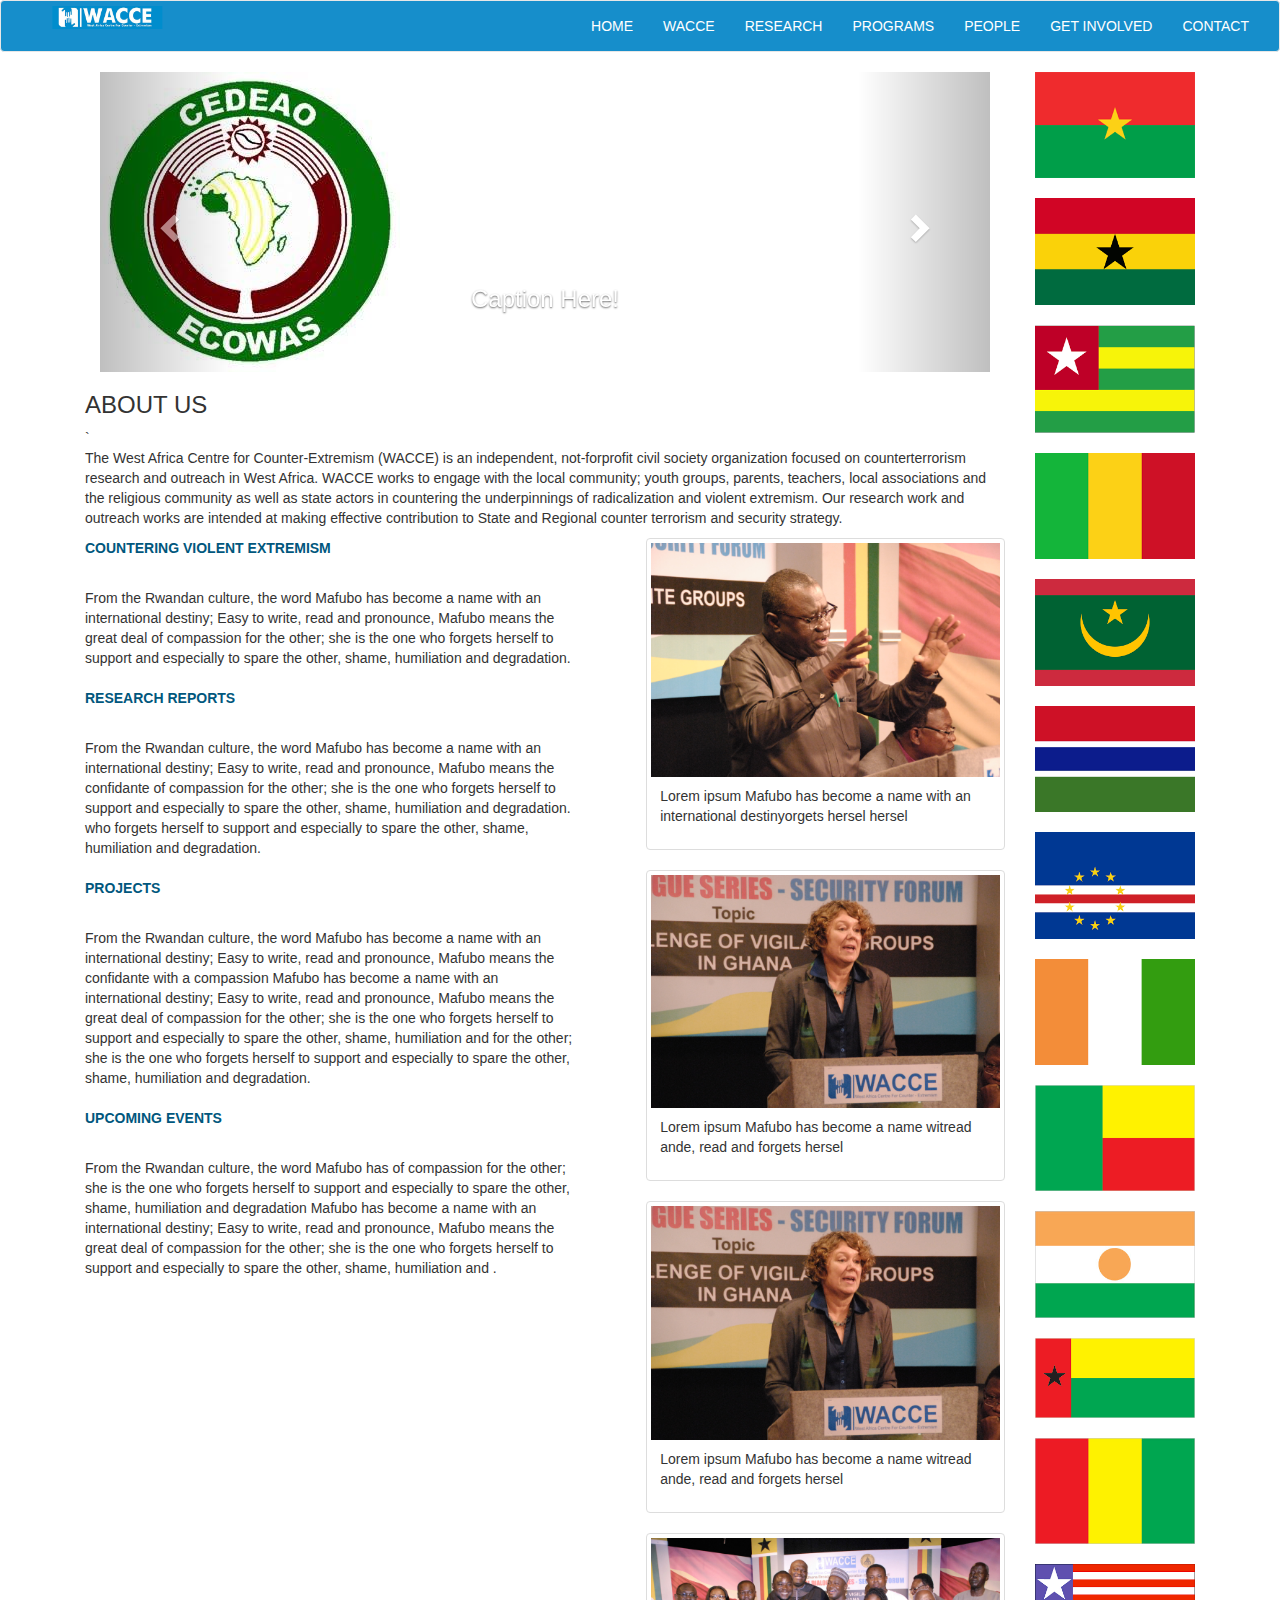
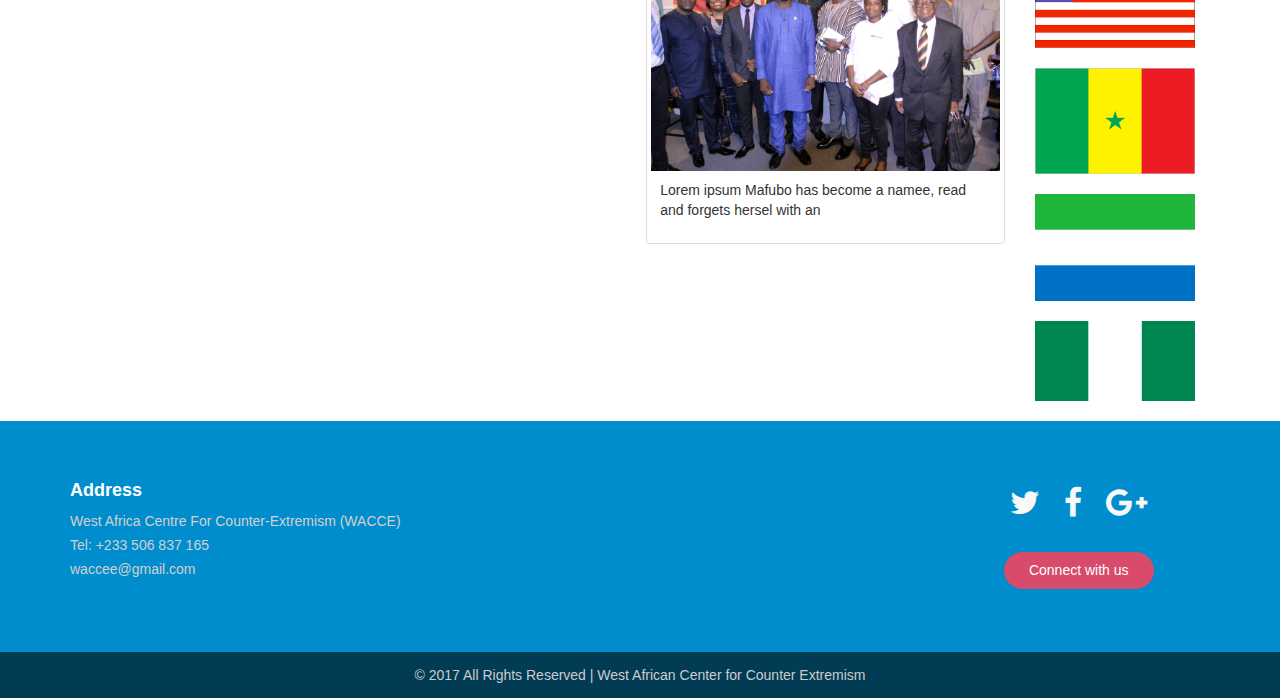
==== index.html @ 3d7aa935 "first commit" ====
<!DOCTYPE html>
<html lang="en">


<head>
    <title>HOME</title>

    <meta name="Author" content="WACCE">
    <meta name="Description" content="HOME">
    <meta name="keywords" content="HOME">
    <meta name="viewport" content="width=device-width ,initial-scale=1.0">

    <meta charset="utf-8">
    <meta http-equiv="X-UA-Compatible" content="IE=edge">
    <meta name="viewport" content="width=device-width, initial-scale=1">
    <meta name="keywords" content="footer, address, phone, icons" />



    <!--    <link rel="stylesheet" href="css/demo.css">-->

    <link rel="stylesheet" href="https://maxcdn.bootstrapcdn.com/font-awesome/4.2.0/css/font-awesome.min.css">
    <link href="https://maxcdn.bootstrapcdn.com/font-awesome/4.4.0/css/font-awesome.min.css" rel="stylesheet" />
    <link href="https://maxcdn.bootstrapcdn.com/bootstrap/3.3.5/css/bootstrap.min.css" rel="stylesheet" />



    <link rel="stylesheet" type="text/css" href="css/animate.css">
    <link rel="stylesheet" type="text/css" href="css/bootstrap.min.css">

    <link rel="stylesheet" type="text/css" href="css/wacce.css">

    <link href="font-awesome/css/font-awesome.css" rel="stylesheet">
    <link href="https://fonts.googleapis.com/css?family=Satisfy" rel="stylesheet">


</head>

<body>

    <header class="header_main">
        <div class="">
            <nav class="navbar navbar-default" role="navigation" style="
    background-color: #168ecb;
">


                <div class="navbar-header col-md-2">
                    <button type="button" class="navbar-toggle" data-toggle="collapse" data-target="#example-navbar-collapse">
                    <span class="sr-only">Toggle navigation</span>
                    <span class="icon-bar"></span>
                    <span class="icon-bar"></span>
                    <span class="icon-bar"></span>
                </button>
                    <!--Hides the logo when the resolution is that of a mobile phone-->

                    <a class="navbar-brand" href="index.html"><img src="images/logo1.png" class="img-responsive" style="margin-top: -10px;"></a>
                </div>

                <div class="collapse navbar-collapse pull-right" id="example-navbar-collapse">

                    <ul class="nav navbar-nav">



                        <li><a href="index.html">HOME </a>


                        </li>
                        <li class="dropdown">
                            <a href="wacce.html" class="dropdown-toggle" data-toggle="dropdown">
WACCE 
</a>
                            <ul class="dropdown-menu">

                                <li><a href="About Us.html">About Us</a></li>
                                <li class="divider"></li>
                                <li><a href="About Us.html">Board of Directors</a></li>
                                <li class="divider"></li>
                                <li><a href="About Us.html">Mission and Vision</a></li>
                                <li class="divider"></li>
                                <li><a href="About Us.html">Partners</a></li>
                            </ul>
                        </li>
                        <li class="dropdown">
                            <a href="Research.html" class="dropdown-toggle" data-toggle="dropdown">
RESEARCH 
</a>
                            <ul class="dropdown-menu">

                                <li><a href="Research.html">Research Framework</a></li>
                                <li class="divider"></li>
                                <li><a href="Research.html">Ongoing Research</a></li>
                                <li class="divider"></li>
                                <li><a href="Research.html">Research Reports</a></li>
                                <li class="divider"></li>
                                <li><a href="Research.html">Country Reports</a></li>
                            </ul>

                        </li>
                        <li class="dropdown">
                            <a href="Programs.html" class="dropdown-toggle" data-toggle="dropdown">
PROGRAMS 
</a>
                            <ul class="dropdown-menu">

                                <li><a href="Programs.html">PCVE</a></li>
                                <li class="divider"></li>
                                <li><a href="Programs.html">Training</a></li>
                                <li class="divider"></li>
                                <li><a href="Programs.html">Forums and Seminars</a></li>
                                <li class="divider"></li>
                                <li><a href="Programs.html">Civic Engagements</a></li>
                            </ul>
                        </li>
                        <li class="dropdown">
                            <a href="People.html" class="dropdown-toggle" data-toggle="dropdown">
PEOPLE
</a>
                            <ul class="dropdown-menu">

                                <li><a href="People.html">Staff and Fellows</a></li>
                                <li class="divider"></li>
                                <li><a href="People.html">Internships</a></li>
                                <li class="divider"></li>
                                <li><a href="People.html">Volunteers</a></li>
                                <li class="divider"></li>
                                <li><a href="People.html">Jobs</a></li>
                            </ul>
                        </li>
                        <li class="dropdown">
                            <a href="Get Involved.html" class="dropdown-toggle" data-toggle="dropdown">
GET INVOLVED
</a>
                            <ul class="dropdown-menu">

                                <li><a href="Get Involved.html">Volunteers</a></li>
                                <li class="divider"></li>
                                <li><a href="Get Involved.html">Support Us</a></li>
                                <li class="divider"></li>
                                <li><a href="Get Involved.html">WACCE Impact</a></li>
                                <li class="divider"></li>
                                <li><a href="Get Involved.html">Media and Gallery</a></li>
                            </ul>
                        </li>
                        <li>
                            <a href="Contact.html">CONTACT </a>

                        </li>

                    </ul>
                </div>
            </nav>
        </div>
    </header>


    <div class="row">
        <div class="container">
            <div class="col-md-2" style="float: right;">
                <div class="flags">
                    <a href=""><img src="images/bf.png" alt="" class="img-responsive" data-toggle="tooltip" data-placement="top" title="Burkina Faso"></a><br>

                    <a href=""><img src="images/gh.png" alt="" class="img-responsive" data-toggle="tooltip" data-placement="top" title="Ghana"></a><br>

                    <a href=""><img src="images/togo.png" alt="" class="img-responsive" data-toggle="tooltip" data-placement="top" title="Togo"></a><br>

                    <a href=""><img src="images/mali.png" alt="" class="img-responsive" data-toggle="tooltip" data-placement="top" title="Mali"></a><br>
                    <a href=""><img src="images/mauritania.png" alt="" class="img-responsive" data-toggle="tooltip" data-placement="top" title="Mauritania"></a><br>
                    <a href=""><img src="images/gambia.png" alt="" class="img-responsive" data-toggle="tooltip" data-placement="top" title="Gambia"></a><br>
                    <a href=""><img src="images/capeverde.png" alt="" class="img-responsive" data-toggle="tooltip" data-placement="top" title="Capeverde"></a><br>
                    <a href=""><img src="images/cote.png" alt="" class="img-responsive" data-toggle="tooltip" data-placement="top" title="Cote d'Ivoire"></a><br>
                    <a href=""><img src="images/benin.png" alt="" class="img-responsive" data-toggle="tooltip" data-placement="top" title="Benin"></a><br>
                    <a href=""><img src="images/niger.png" alt="" class="img-responsive" data-toggle="tooltip" data-placement="top" title="Niger"></a><br>
                    <a href=""><img src="images/guinbisau.png" alt="" class="img-responsive" data-toggle="tooltip" data-placement="top" title="Guinea Bissau"></a><br>
                    <a href=""><img src="images/guinea.png" alt="" class="img-responsive" data-toggle="tooltip" data-placement="top" title="Guinea"></a><br>
                    <a href=""><img src="images/liberia.png" alt="" class="img-responsive" data-toggle="tooltip" data-placement="top" title="Liberia"></a><br>
                    <a href=""><img src="images/senegal.png" alt="" class="img-responsive" data-toggle="tooltip" data-placement="top" title="Senegal"></a><br>
                    <a href=""><img src="images/sierra.png" alt="" class="img-responsive" data-toggle="tooltip" data-placement="top" title="Sierra Leone"></a><br>
                    <a href=""><img src="images/nigeria.png" alt="" class="img-responsive" data-toggle="tooltip" data-placement="top" title="Nigeria"></a><br>



                </div>
            </div>
            <div class="col-md-10">


                <!--SLIDER/CAROUSEL FOR GALLERY-->

                <div class="container-fluid">


                    <div id="carousel-example-generic" class="carousel slide" data-ride="carousel">
                        <!-- Indicators -->
                        <ol class="carousel-indicators">
                            <li data-target="#carousel-example-generic" data-slide-to="0" class="active"></li>
                            <li data-target="#carousel-example-generic" data-slide-to="1"></li>
                            <li data-target="#carousel-example-generic" data-slide-to="2"></li>
                        </ol>

                        <!-- Wrapper for slides -->
                        <div class="carousel-inner" role="listbox">
                            <div class="item active">
                                <img src="images/ECOWAS.jpg" alt="...">
                                <div class="carousel-caption">
                                    <h3>Caption Here!</h3>
                                </div>
                            </div>

                            <div class="item">
                                <img src="images/ECOWAS.jpg" alt="...">
                                <div class="carousel-caption">
                                    <h3>Caption Here!</h3>
                                </div>
                            </div>
                            <div class="item">
                                <img src="images/ECOWAS.jpg" alt="...">
                                <div class="carousel-caption">
                                    <h3>Caption Here!</h3>
                                </div>
                            </div>



                        </div>

                        <!-- Controls -->
                        <a class="left carousel-control" href="#carousel-example-generic" role="button" data-slide="prev">
                            <span class="glyphicon glyphicon-chevron-left" aria-hidden="true"></span>
                            <span class="sr-only">Previous</span>
                        </a>
                        <a class="right carousel-control" href="#carousel-example-generic" role="button" data-slide="next">
                            <span class="glyphicon glyphicon-chevron-right" aria-hidden="true"></span>
                            <span class="sr-only">Next</span>
                        </a>
                    </div>

                </div>

                <h3 class="H3">ABOUT US </h3>`
                <P>The West Africa Centre for Counter-Extremism (WACCE) is an independent, not-forprofit civil society organization focused on counterterrorism research and outreach in West Africa. WACCE works to engage with the local community; youth groups, parents, teachers, local associations and the religious community as well as state actors in countering the underpinnings of radicalization and violent extremism. Our research work and outreach works are intended at making effective contribution to State and Regional counter terrorism and security strategy.

                </P>
                <div class="col-md-5" style="width: 39%; float: right;">
                    <div class="row">
                        <div class="">
                            <div class="thumbnail">
                                <a href="images/_DSC0136.JPG">
                                    <img src="images/_DSC0136.JPG" alt="Lights" style="width:100%">
                                    <div class="caption">
                                        <p>Lorem ipsum Mafubo has become a name with an international destinyorgets hersel hersel </p>
                                    </div>
                                </a>
                            </div>
                        </div>
                        <div class="">
                            <div class="thumbnail">
                                <a href="images/_DSC0156.JPG">
                                    <img src="images/_DSC0156.JPG" alt="Nature" style="width:100%">
                                    <div class="caption">
                                        <p>Lorem ipsum Mafubo has become a name witread ande, read and forgets hersel </p>
                                    </div>
                                </a>
                            </div>
                        </div>
                        <div class="">
                            <div class="thumbnail">
                                <a href="images/_DSC0156.JPG">
                                    <img src="images/_DSC0156.JPG" alt="Nature" style="width:100%">
                                    <div class="caption">
                                        <p>Lorem ipsum Mafubo has become a name witread ande, read and forgets hersel </p>
                                    </div>
                                </a>
                            </div>
                        </div>

                        <div class="">
                            <div class="thumbnail">
                                <a href="images/_DSC0230.JPG">
                                    <img src="images/_DSC0230.JPG" alt="Fjords" style="width:100%">
                                    <div class="caption">
                                        <p>Lorem ipsum Mafubo has become a namee, read and forgets hersel with an </p>
                                    </div>
                                </a>
                            </div>
                        </div>
                    </div>
                </div>
                <div class="col-md-5" style="float: left;width: 55%; padding-left: 0px;">
                   <div class="column3">
                        <p id="HEADINGS" style="color: #01577d;font-weight: 700;">COUNTERING VIOLENT EXTREMISM</p><br>From the Rwandan culture, the word Mafubo has become a name with an international destiny; Easy to write, read and pronounce, Mafubo means the great deal of compassion for the other; she is the one who forgets herself to support and especially to spare the other, shame, humiliation and degradation.
                        <br><br>
                    </div>
                    <div class="column3">
                        <p id="HEADINGS" style="color: #01577d;font-weight: 700;">RESEARCH REPORTS </p><br>From the Rwandan culture, the word Mafubo has become a name with an international destiny; Easy to write, read and pronounce, Mafubo means the confidante of compassion for the other; she is the one who forgets herself to support and especially to spare the other, shame, humiliation and degradation. who forgets herself to support and especially to spare the other, shame, humiliation and degradation.<br><br>
                    </div>
                    <div class="column3">
                        <p id="HEADINGS" style="color: #01577d;font-weight: 700;">PROJECTS </p><br>From the Rwandan culture, the word Mafubo has become a name with an international destiny; Easy to write, read and pronounce, Mafubo means the confidante with a compassion Mafubo has become a name with an international destiny; Easy to write, read and pronounce, Mafubo means the great deal of compassion for the other; she is the one who forgets herself to support and especially to spare the other, shame, humiliation and for the other; she is the one who forgets herself to support and especially to spare the other, shame, humiliation and degradation.<br><br>
                    </div>
                    <div class="column3">
                        <p id="HEADINGS" style="color: #01577d;font-weight: 700;">UPCOMING EVENTS </p><br>From the Rwandan culture, the word Mafubo has of compassion for the other; she is the one who forgets herself to support and especially to spare the other, shame, humiliation and degradation Mafubo has become a name with an international destiny; Easy to write, read and pronounce, Mafubo means the great deal of compassion for the other; she is the one who forgets herself to support and especially to spare the other, shame, humiliation and .<br><br>
                    </div>
                </div>

            </div>
        </div>


    </div>







    <footer class="container-fluid">

    </footer>

<footer id="myFooter">
        <div class="container">
            <div class="row">
                
                <div class="col-sm-2" style="width: 50%;">
                    <h5>Address</h5>
                    <ul>
                        <li><a href="#">West Africa Centre For Counter-Extremism (WACCE)</a></li>
                        <li><a href="#">Tel: +233 506 837 165</a></li>
                        <li><a href="#">waccee@gmail.com</a></li>
                    </ul>
                </div>
               
                <div class="col-sm-3" style="float: right;">
                    <div class="social-networks">
                        <a href="#" class="twitter"><i class="fa fa-twitter"></i></a>
                        <a href="#" class="facebook"><i class="fa fa-facebook"></i></a>
                        <a href="#" class="google"><i class="fa fa-google-plus"></i></a>
                    </div>
                    <button type="button" class="btn btn-default">Connect with us</button>
                </div>
            </div>
        </div>
        <div class="footer-copyright">
            <p>© 2017 All Rights Reserved | West African Center for Counter Extremism </p>
        </div>
    </footer>





</body>


<script src="js/jquery-1.11.3.min.js "></script>
<script src="js/bootstrap.min.js "></script>
<script src="js/main.js"></script>

</html>
---- css/demo.css ----
@import url('http://fonts.googleapis.com/css?family=Open+Sans:400,700');

*{
	padding:0;
	margin:0;
}

html{
	background-color: #eaf0f2;
}

body{
	font:14px/1.5 Arial, Helvetica, sans-serif;
}

header{
	text-align: center;
	padding-top: 100px;
	margin-bottom:200px;
}

header h1{
	font: normal 32px/1.5 'Open Sans', sans-serif;
	color: #3F71AE;
	padding-bottom: 16px;
}

header h2{
	color: #F05283;
}

header h2 a{
	color:inherit;
	text-decoration: none;
	display: inline-block;
	border: 1px solid #F05283;
	padding: 10px 15px;
	border-radius: 3px;
	font: bold 14px/1 'Open Sans', sans-serif;
	text-transform: uppercase;
}

header h2 a:hover{
	background-color:#F05283;
	transition:0.2s;
	color:#fff;
}

header ul {
	max-width: 600px;
	margin: 60px auto 0;
}

header ul a{
	text-decoration: none;
	color: #FFF;
	text-align: left;
	background-color: #B9C1CA;
	padding: 10px 16px;
	border-radius: 2px;
	opacity: 0.8;
	font-size: 16px;
	display: inline-block;
	margin: 4px;
	line-height: 1;
	outline: none;

	transition: 0.2s ease;
}

header ul li a.active{
	background-color: #66B650;
	pointer-events: none;
}

header ul li a:hover {
	opacity: 1;
}

header ul{
	list-style: none;
	padding: 0;
}

header ul li{
	display: inline-block;
}


/* In our demo, the footers are fixed to the bottom of the page */

footer{

	bottom: 0;
}

@media (max-height:800px){
	footer { position: static; }
	header { padding-top:40px; }
}
---- css/wacce.css ----
@import url("bootstrap.min.css");
.nav-bar-brand>img {
    width: auto;
    hyphens: auto;
}

@media only screen and (min-device-width:320px) and ((max-device-width: 1197px) .navbar-brand>img {
    width: 80px;
    height: auto;
}

.pull-right {
    float: left!important;
    display: block;
    width: 100%;
}

.navbar-default .navbar-toggle {
    margin: 20px 0;
    border: 0;
    border-radius: 0;
    margin-bottom: 0;
    color: #FFFFFF;
}

.navbar-default {
    background-color: #fff;
    border-radius: 0px;
    border: 0;
    border-color: transparent;
}

.navbar-default .navbar-nav>.active>a {
    background-color: transparent;
    border: 2px solid;
}

.navbar-nav {
    padding: 40px 0px;
    text-align: center;
    float: none;
}

.navbar-default .navbar-nav>li>a {
    text-align: center;
    float: none;
}

.navbar-default .navbar-nav>li>a {
    font-weight: 1000px;
}

.flags {
    margin-bottom: 40px;
    padding-bottom: 50px;
}

.flags a {
    display: block;
}

#HEADINGS {
    width: 100%;
    background-color: skyblue;
    height: 60px;
    font-size: 40px;
    padding: 13px;
    margin: 0px;
}
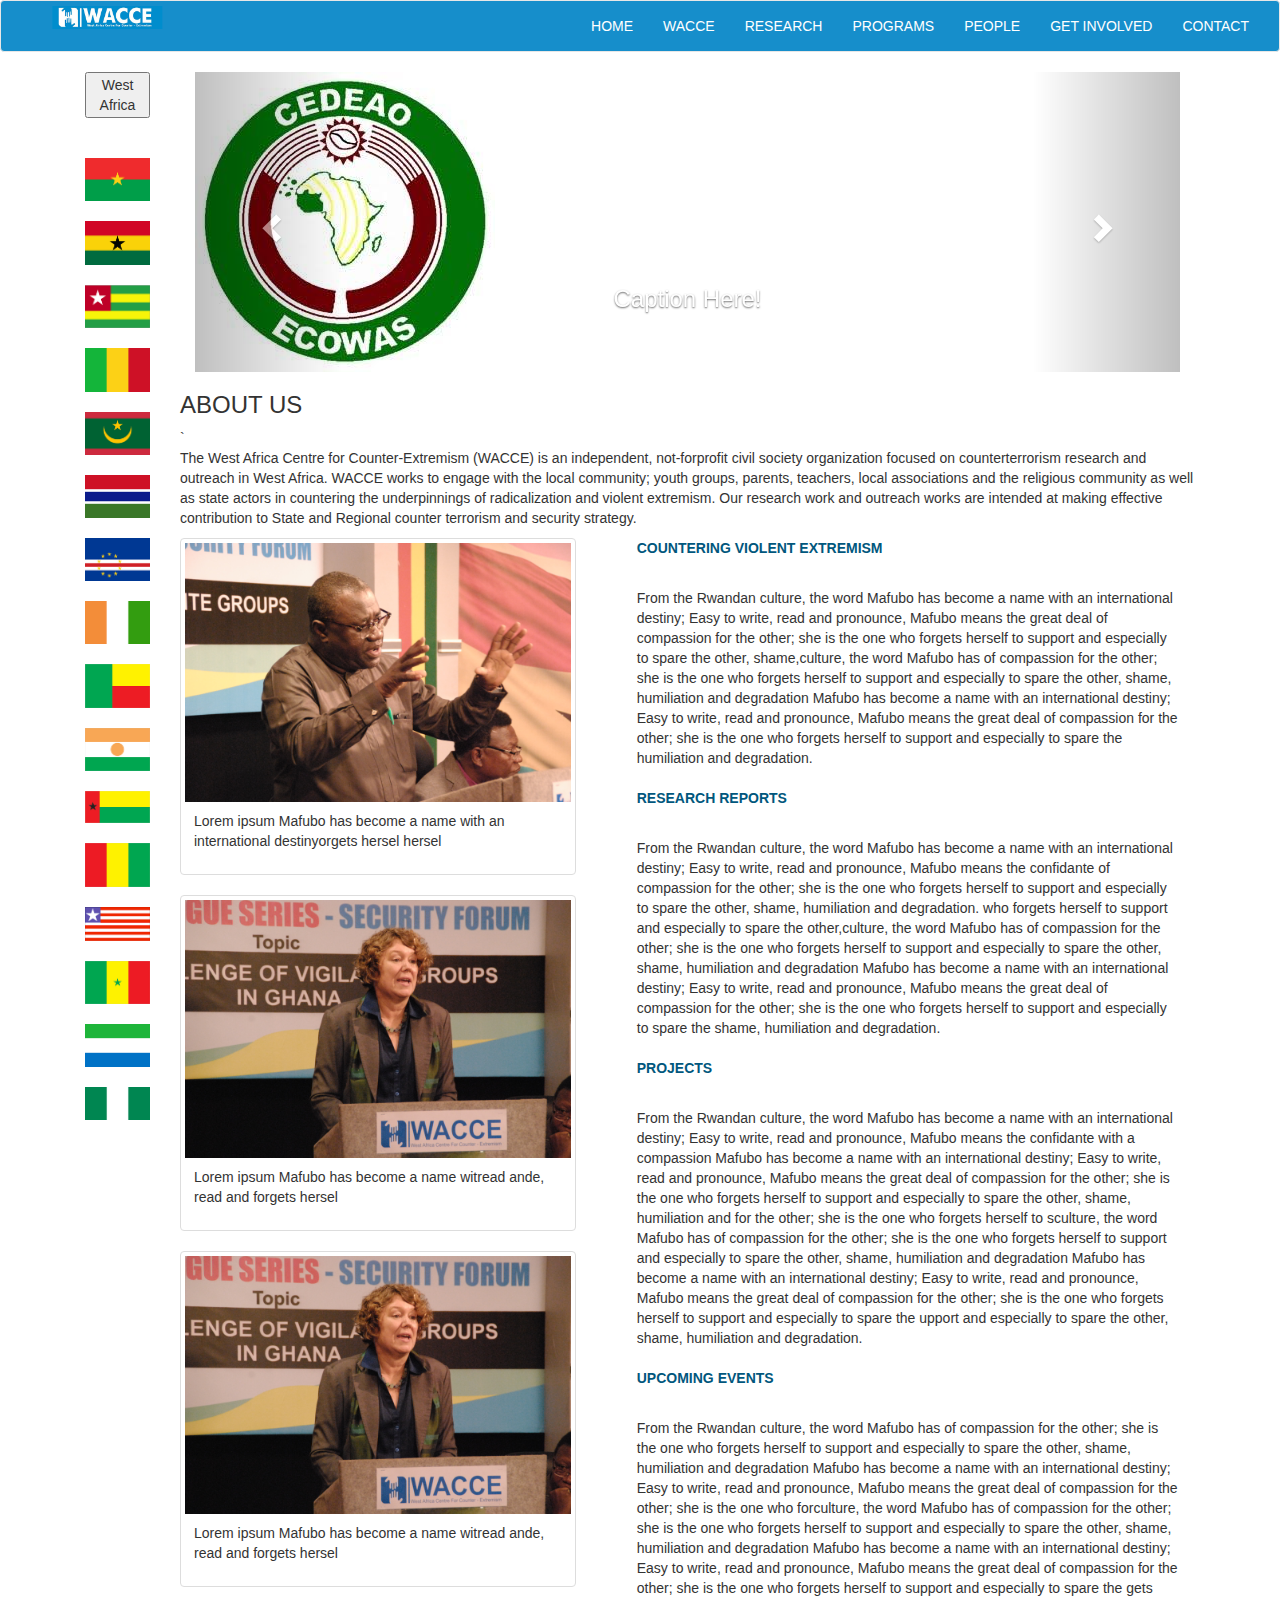
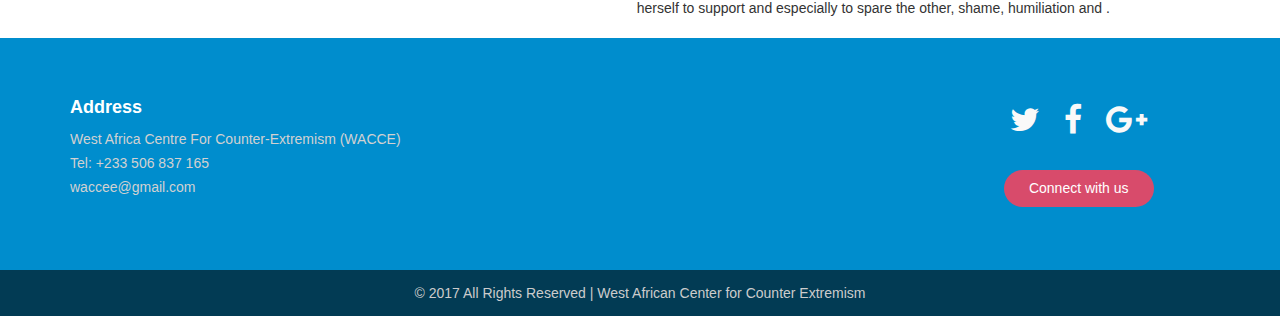
==== commit bde66036: "changed-position" ====
--- a/index.html
+++ b/index.html
@@ -157,33 +157,39 @@
 
     <div class="row">
         <div class="container">
-            <div class="col-md-2" style="float: right;">
+            <div class="col-md-1" style="float: left;">
                 <div class="flags">
-                    <a href=""><img src="images/bf.png" alt="" class="img-responsive" data-toggle="tooltip" data-placement="top" title="Burkina Faso"></a><br>
-
-                    <a href=""><img src="images/gh.png" alt="" class="img-responsive" data-toggle="tooltip" data-placement="top" title="Ghana"></a><br>
-
-                    <a href=""><img src="images/togo.png" alt="" class="img-responsive" data-toggle="tooltip" data-placement="top" title="Togo"></a><br>
-
-                    <a href=""><img src="images/mali.png" alt="" class="img-responsive" data-toggle="tooltip" data-placement="top" title="Mali"></a><br>
-                    <a href=""><img src="images/mauritania.png" alt="" class="img-responsive" data-toggle="tooltip" data-placement="top" title="Mauritania"></a><br>
-                    <a href=""><img src="images/gambia.png" alt="" class="img-responsive" data-toggle="tooltip" data-placement="top" title="Gambia"></a><br>
-                    <a href=""><img src="images/capeverde.png" alt="" class="img-responsive" data-toggle="tooltip" data-placement="top" title="Capeverde"></a><br>
-                    <a href=""><img src="images/cote.png" alt="" class="img-responsive" data-toggle="tooltip" data-placement="top" title="Cote d'Ivoire"></a><br>
-                    <a href=""><img src="images/benin.png" alt="" class="img-responsive" data-toggle="tooltip" data-placement="top" title="Benin"></a><br>
-                    <a href=""><img src="images/niger.png" alt="" class="img-responsive" data-toggle="tooltip" data-placement="top" title="Niger"></a><br>
-                    <a href=""><img src="images/guinbisau.png" alt="" class="img-responsive" data-toggle="tooltip" data-placement="top" title="Guinea Bissau"></a><br>
-                    <a href=""><img src="images/guinea.png" alt="" class="img-responsive" data-toggle="tooltip" data-placement="top" title="Guinea"></a><br>
-                    <a href=""><img src="images/liberia.png" alt="" class="img-responsive" data-toggle="tooltip" data-placement="top" title="Liberia"></a><br>
-                    <a href=""><img src="images/senegal.png" alt="" class="img-responsive" data-toggle="tooltip" data-placement="top" title="Senegal"></a><br>
-                    <a href=""><img src="images/sierra.png" alt="" class="img-responsive" data-toggle="tooltip" data-placement="top" title="Sierra Leone"></a><br>
-                    <a href=""><img src="images/nigeria.png" alt="" class="img-responsive" data-toggle="tooltip" data-placement="top" title="Nigeria"></a><br>
+                    <div class="West-tab">
+                        <button>West Africa</button>
+                         <a href="flags.html" class="button">West Africa</a>
+
+
+                    </div>
+                    <a href="flags.html"><img src="images/bf.png" alt="" class="img-responsive" data-toggle="tooltip" data-placement="top" title="Burkina Faso"></a><br>
+
+                    <a href="flags.html"><img src="images/gh.png" alt="" class="img-responsive" data-toggle="tooltip" data-placement="top" title="Ghana"></a><br>
+
+                    <a href="flags.html"><img src="images/togo.png" alt="" class="img-responsive" data-toggle="tooltip" data-placement="top" title="Togo"></a><br>
+
+                    <a href="flags.html"><img src="images/mali.png" alt="" class="img-responsive" data-toggle="tooltip" data-placement="top" title="Mali"></a><br>
+                    <a href="flags.html"><img src="images/mauritania.png" alt="" class="img-responsive" data-toggle="tooltip" data-placement="top" title="Mauritania"></a><br>
+                    <a href="flags.html"><img src="images/gambia.png" alt="" class="img-responsive" data-toggle="tooltip" data-placement="top" title="Gambia"></a><br>
+                    <a href="flags.html"><img src="images/capeverde.png" alt="" class="img-responsive" data-toggle="tooltip" data-placement="top" title="Capeverde"></a><br>
+                    <a href="flags.html"><img src="images/cote.png" alt="" class="img-responsive" data-toggle="tooltip" data-placement="top" title="Cote d'Ivoire"></a><br>
+                    <a href="flags.html"><img src="images/benin.png" alt="" class="img-responsive" data-toggle="tooltip" data-placement="top" title="Benin"></a><br>
+                    <a href="flags.html"><img src="images/niger.png" alt="" class="img-responsive" data-toggle="tooltip" data-placement="top" title="Niger"></a><br>
+                    <a href="flags.html"><img src="images/guinbisau.png" alt="" class="img-responsive" data-toggle="tooltip" data-placement="top" title="Guinea Bissau"></a><br>
+                    <a href="flags.html"><img src="images/guinea.png" alt="" class="img-responsive" data-toggle="tooltip" data-placement="top" title="Guinea"></a><br>
+                    <a href="flags.html"><img src="images/liberia.png" alt="" class="img-responsive" data-toggle="tooltip" data-placement="top" title="Liberia"></a><br>
+                    <a href="flags.html"><img src="images/senegal.png" alt="" class="img-responsive" data-toggle="tooltip" data-placement="top" title="Senegal"></a><br>
+                    <a href="flags.html"><img src="images/sierra.png" alt="" class="img-responsive" data-toggle="tooltip" data-placement="top" title="Sierra Leone"></a><br>
+                    <a href="flags.html"><img src="images/nigeria.png" alt="" class="img-responsive" data-toggle="tooltip" data-placement="top" title="Nigeria"></a><br>
 
 
 
                 </div>
             </div>
-            <div class="col-md-10">
+            <div class="col-md-11">
 
 
                 <!--SLIDER/CAROUSEL FOR GALLERY-->
@@ -242,7 +248,7 @@
                 <P>The West Africa Centre for Counter-Extremism (WACCE) is an independent, not-forprofit civil society organization focused on counterterrorism research and outreach in West Africa. WACCE works to engage with the local community; youth groups, parents, teachers, local associations and the religious community as well as state actors in countering the underpinnings of radicalization and violent extremism. Our research work and outreach works are intended at making effective contribution to State and Regional counter terrorism and security strategy.
 
                 </P>
-                <div class="col-md-5" style="width: 39%; float: right;">
+                <div class="col-md-5" style="width: 39%; float: left;">
                     <div class="row">
                         <div class="">
                             <div class="thumbnail">
@@ -275,7 +281,7 @@
                             </div>
                         </div>
 
-                        <div class="">
+                       <!--  <div class="">
                             <div class="thumbnail">
                                 <a href="images/_DSC0230.JPG">
                                     <img src="images/_DSC0230.JPG" alt="Fjords" style="width:100%">
@@ -284,22 +290,22 @@
                                     </div>
                                 </a>
                             </div>
-                        </div>
-                    </div>
-                </div>
-                <div class="col-md-5" style="float: left;width: 55%; padding-left: 0px;">
+                        </div> -->
+                    </div>
+                </div>
+                <div class="col-md-5" style="float: right;width: 55%; padding-left: 0px;">
                    <div class="column3">
-                        <p id="HEADINGS" style="color: #01577d;font-weight: 700;">COUNTERING VIOLENT EXTREMISM</p><br>From the Rwandan culture, the word Mafubo has become a name with an international destiny; Easy to write, read and pronounce, Mafubo means the great deal of compassion for the other; she is the one who forgets herself to support and especially to spare the other, shame, humiliation and degradation.
+                        <p id="HEADINGS" style="color: #01577d;font-weight: 700;">COUNTERING VIOLENT EXTREMISM</p><br>From the Rwandan culture, the word Mafubo has become a name with an international destiny; Easy to write, read and pronounce, Mafubo means the great deal of compassion for the other; she is the one who forgets herself to support and especially to spare the other, shame,culture, the word Mafubo has of compassion for the other; she is the one who forgets herself to support and especially to spare the other, shame, humiliation and degradation Mafubo has become a name with an international destiny; Easy to write, read and pronounce, Mafubo means the great deal of compassion for the other; she is the one who forgets herself to support and especially to spare the  humiliation and degradation.
                         <br><br>
                     </div>
                     <div class="column3">
-                        <p id="HEADINGS" style="color: #01577d;font-weight: 700;">RESEARCH REPORTS </p><br>From the Rwandan culture, the word Mafubo has become a name with an international destiny; Easy to write, read and pronounce, Mafubo means the confidante of compassion for the other; she is the one who forgets herself to support and especially to spare the other, shame, humiliation and degradation. who forgets herself to support and especially to spare the other, shame, humiliation and degradation.<br><br>
+                        <p id="HEADINGS" style="color: #01577d;font-weight: 700;">RESEARCH REPORTS </p><br>From the Rwandan culture, the word Mafubo has become a name with an international destiny; Easy to write, read and pronounce, Mafubo means the confidante of compassion for the other; she is the one who forgets herself to support and especially to spare the other, shame, humiliation and degradation. who forgets herself to support and especially to spare the other,culture, the word Mafubo has of compassion for the other; she is the one who forgets herself to support and especially to spare the other, shame, humiliation and degradation Mafubo has become a name with an international destiny; Easy to write, read and pronounce, Mafubo means the great deal of compassion for the other; she is the one who forgets herself to support and especially to spare the  shame, humiliation and degradation.<br><br>
                     </div>
                     <div class="column3">
-                        <p id="HEADINGS" style="color: #01577d;font-weight: 700;">PROJECTS </p><br>From the Rwandan culture, the word Mafubo has become a name with an international destiny; Easy to write, read and pronounce, Mafubo means the confidante with a compassion Mafubo has become a name with an international destiny; Easy to write, read and pronounce, Mafubo means the great deal of compassion for the other; she is the one who forgets herself to support and especially to spare the other, shame, humiliation and for the other; she is the one who forgets herself to support and especially to spare the other, shame, humiliation and degradation.<br><br>
+                        <p id="HEADINGS" style="color: #01577d;font-weight: 700;">PROJECTS </p><br>From the Rwandan culture, the word Mafubo has become a name with an international destiny; Easy to write, read and pronounce, Mafubo means the confidante with a compassion Mafubo has become a name with an international destiny; Easy to write, read and pronounce, Mafubo means the great deal of compassion for the other; she is the one who forgets herself to support and especially to spare the other, shame, humiliation and for the other; she is the one who forgets herself to sculture, the word Mafubo has of compassion for the other; she is the one who forgets herself to support and especially to spare the other, shame, humiliation and degradation Mafubo has become a name with an international destiny; Easy to write, read and pronounce, Mafubo means the great deal of compassion for the other; she is the one who forgets herself to support and especially to spare the upport and especially to spare the other, shame, humiliation and degradation.<br><br>
                     </div>
                     <div class="column3">
-                        <p id="HEADINGS" style="color: #01577d;font-weight: 700;">UPCOMING EVENTS </p><br>From the Rwandan culture, the word Mafubo has of compassion for the other; she is the one who forgets herself to support and especially to spare the other, shame, humiliation and degradation Mafubo has become a name with an international destiny; Easy to write, read and pronounce, Mafubo means the great deal of compassion for the other; she is the one who forgets herself to support and especially to spare the other, shame, humiliation and .<br><br>
+                        <p id="HEADINGS" style="color: #01577d;font-weight: 700;">UPCOMING EVENTS </p><br>From the Rwandan culture, the word Mafubo has of compassion for the other; she is the one who forgets herself to support and especially to spare the other, shame, humiliation and degradation Mafubo has become a name with an international destiny; Easy to write, read and pronounce, Mafubo means the great deal of compassion for the other; she is the one who forculture, the word Mafubo has of compassion for the other; she is the one who forgets herself to support and especially to spare the other, shame, humiliation and degradation Mafubo has become a name with an international destiny; Easy to write, read and pronounce, Mafubo means the great deal of compassion for the other; she is the one who forgets herself to support and especially to spare the gets herself to support and especially to spare the other, shame, humiliation and .<br><br>
                     </div>
                 </div>
 
--- a/css/wacce.css
+++ b/css/wacce.css
@@ -7,6 +7,16 @@
 @media only screen and (min-device-width:320px) and ((max-device-width: 1197px) .navbar-brand>img {
     width: 80px;
     height: auto;
+}
+.button {
+    background-color:green;
+    border: none;
+    padding: 15px 32px;
+    text-align: center;
+    text-decoration: none;
+    display: inline-block;
+    font-size: 16px;
+    cursor: pointer;
 }
 
 .pull-right {
@@ -57,6 +67,7 @@
 
 .flags a {
     display: block;
+   
 }
 
 #HEADINGS {
@@ -67,3 +78,8 @@
     padding: 13px;
     margin: 0px;
 }
+.flag img{
+    width:75px;
+    height:50px;
+}
+
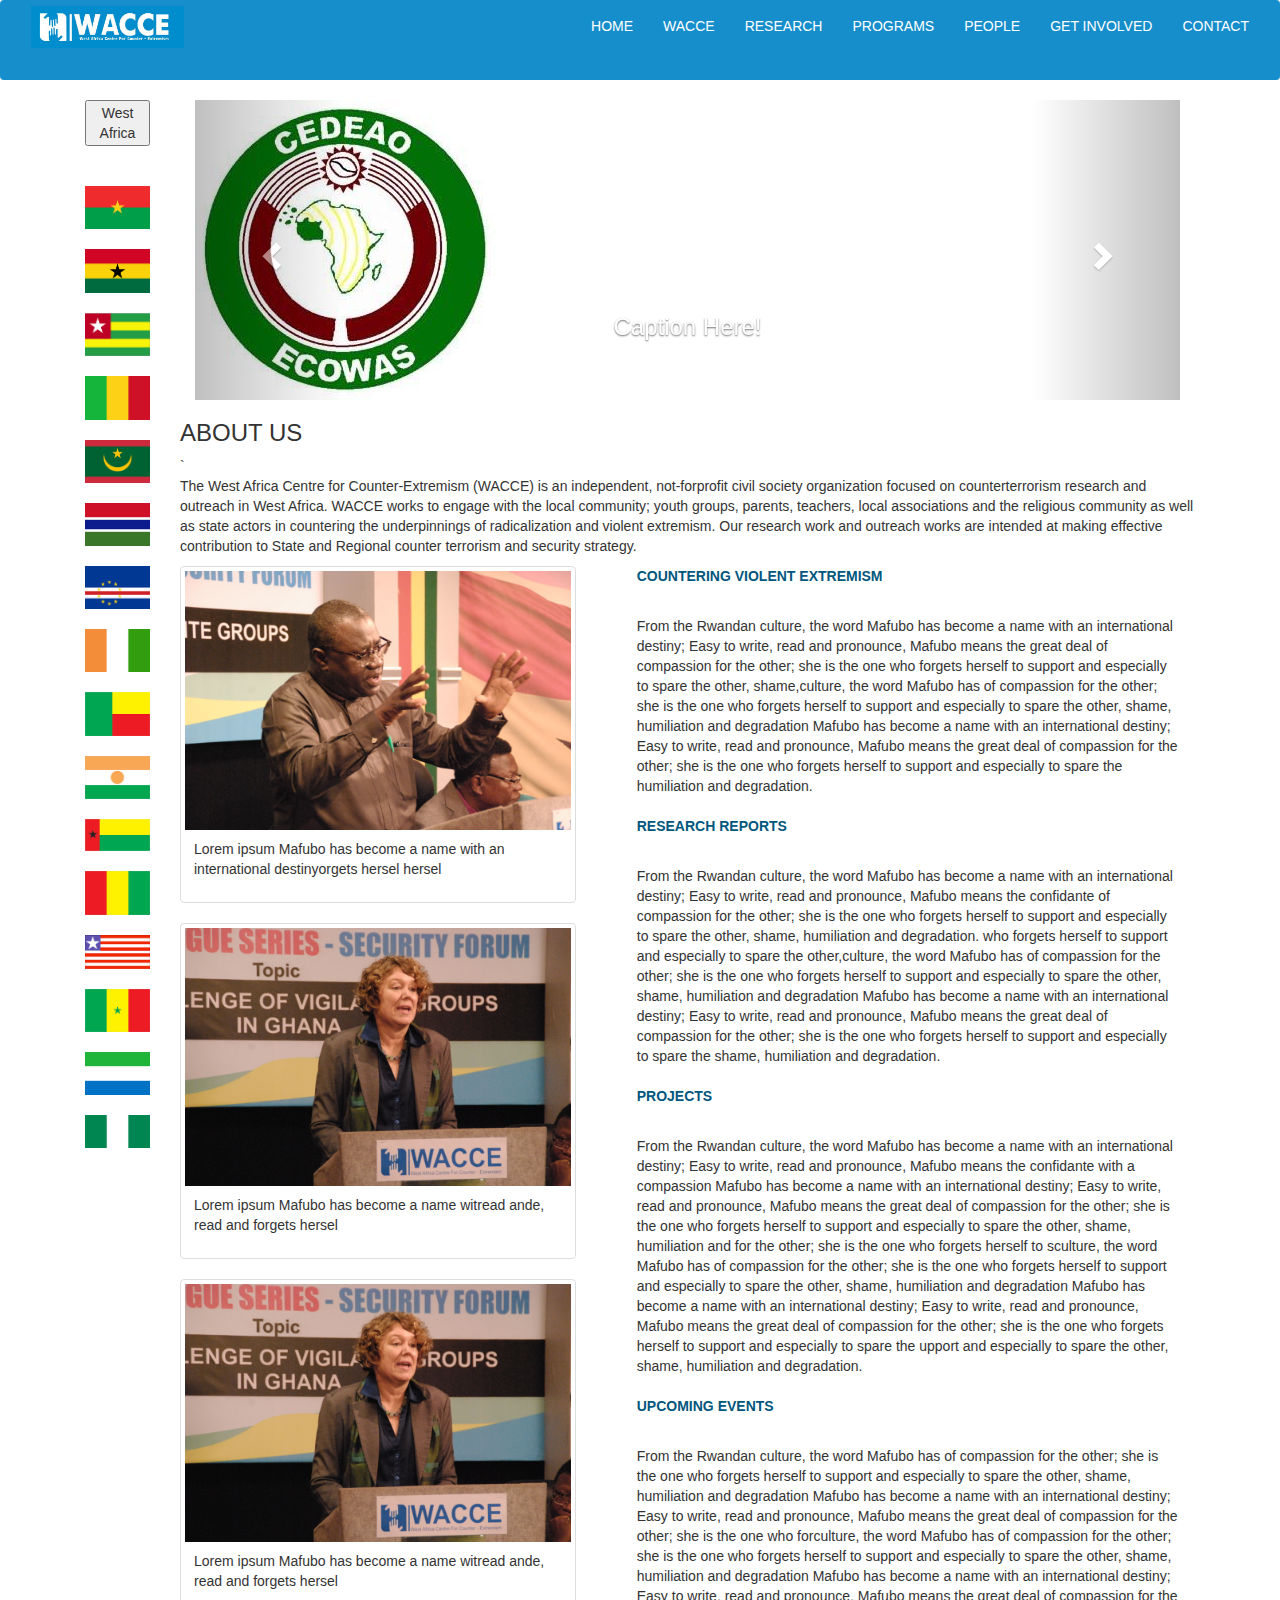
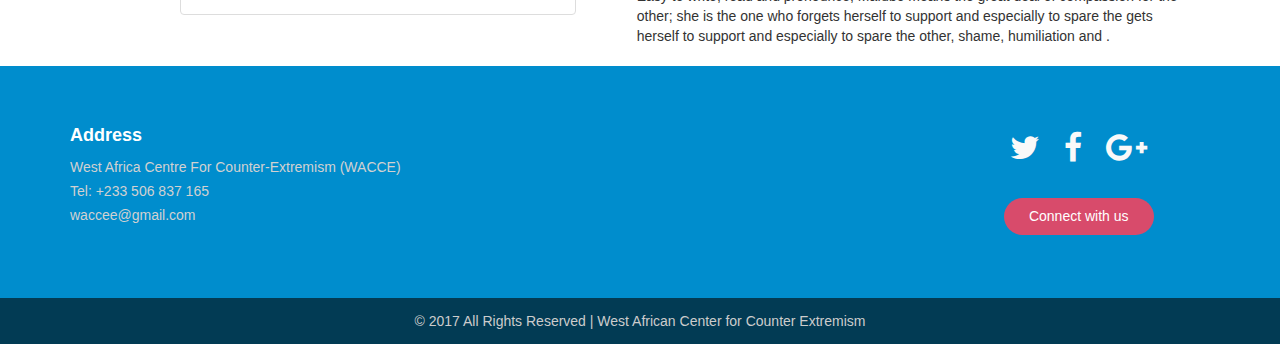
==== commit 6097de2a: "addednewlogo" ====
--- a/index.html
+++ b/index.html
@@ -54,7 +54,7 @@
                 </button>
                     <!--Hides the logo when the resolution is that of a mobile phone-->
 
-                    <a class="navbar-brand" href="index.html"><img src="images/logo1.png" class="img-responsive" style="margin-top: -10px;"></a>
+                    <a class="navbar-brand" href="index.html"><img src="images/logo2.png" class="img-responsive" style="margin-top: -10px;"></a>
                 </div>
 
                 <div class="collapse navbar-collapse pull-right" id="example-navbar-collapse">
--- a/css/wacce.css
+++ b/css/wacce.css
@@ -4,12 +4,16 @@
     hyphens: auto;
 }
 
-@media only screen and (min-device-width:320px) and ((max-device-width: 1197px) .navbar-brand>img {
+@media only screen and (min-device-width:320px) and ((max-device-width: 1197px)
+/*for mobile and tablets*/
+
+@media only screen and (min-device-width:320px) and (max-device-width:725) .navbar-brand>img {
     width: 80px;
     height: auto;
 }
+
 .button {
-    background-color:green;
+    background-color: green;
     border: none;
     padding: 15px 32px;
     text-align: center;
@@ -67,7 +71,6 @@
 
 .flags a {
     display: block;
-   
 }
 
 #HEADINGS {
@@ -78,8 +81,8 @@
     padding: 13px;
     margin: 0px;
 }
-.flag img{
-    width:75px;
-    height:50px;
+
+.flag img {
+    width: 75px;
+    height: 50px;
 }
-
